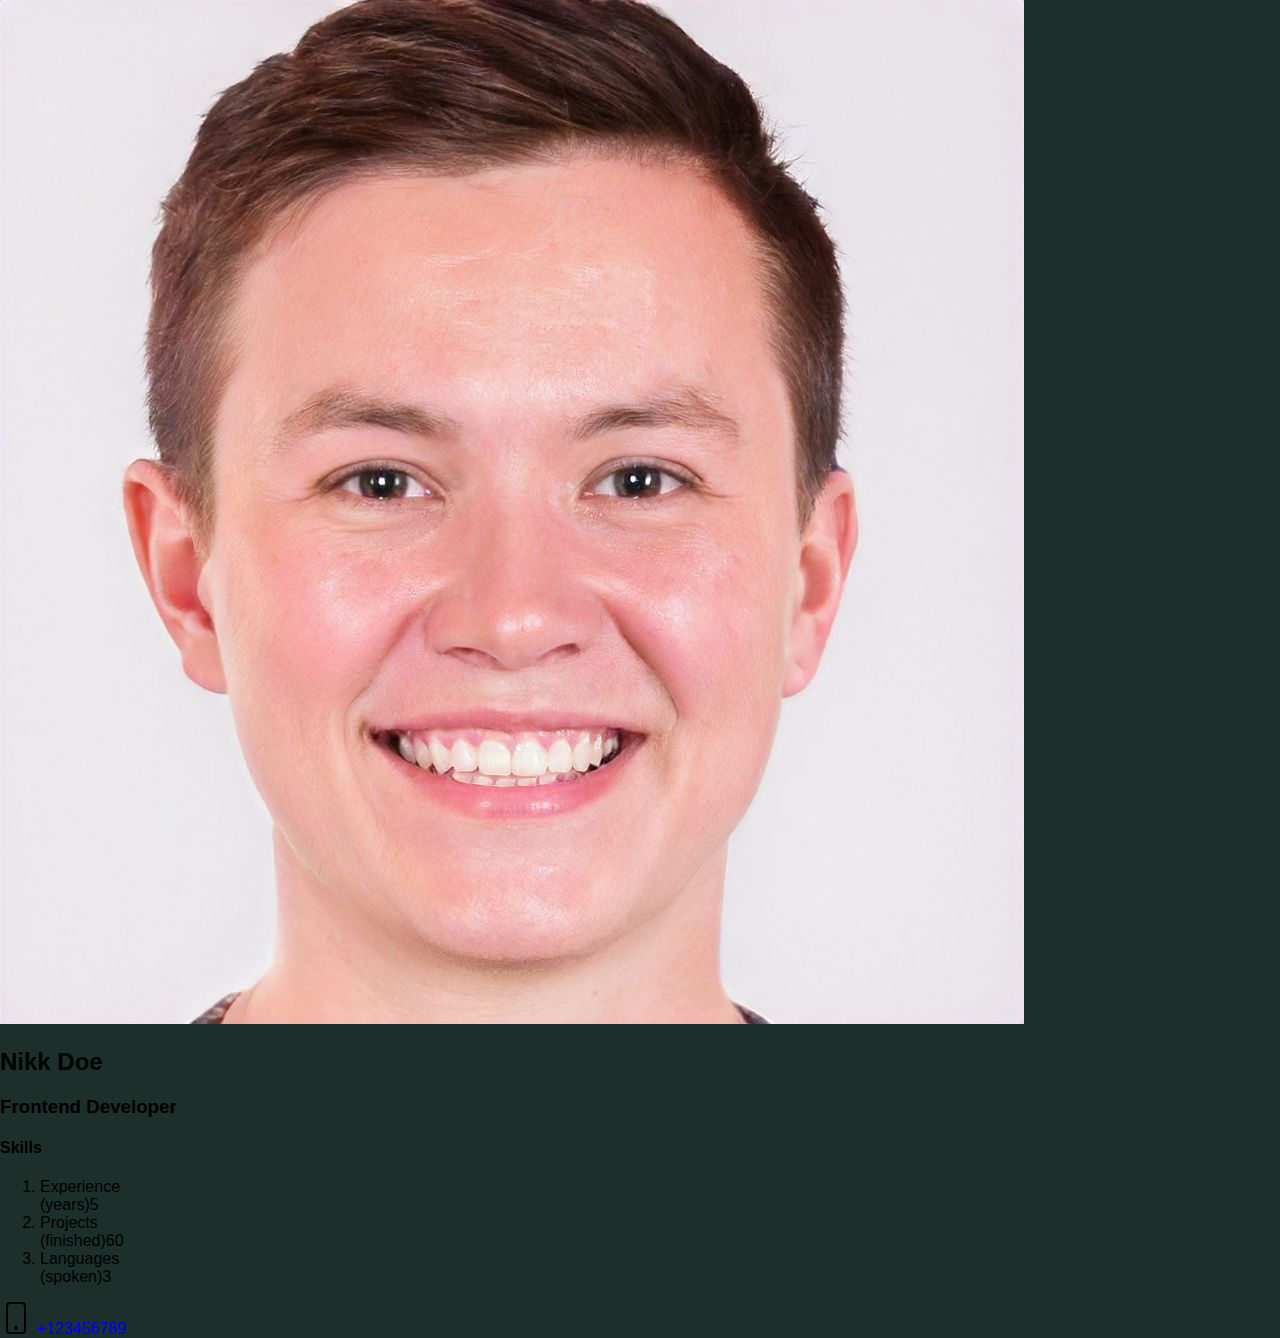
==== bootstrap.index.html @ 7add5893 "Add files via upload" ====
<!doctype html>
<html lang="en">
  <head>
    <meta charset="utf-8">
    <meta name="viewport" content="width=device-width, initial-scale=1">
    <title>Dev Profile</title>
    <link href="https://cdn.jsdelivr.net/npm/bootstrap@5.3.0-alpha1/dist/css/bootstrap.min.css" rel="stylesheet" integrity="sha384-GLhlTQ8iRABdZLl6O3oVMWSktQOp6b7In1Zl3/Jr59b6EGGoI1aFkw7cmDA6j6gD" crossorigin="anonymous">
    <link rel="stylesheet" href="style.css">
  </head>
  <body>










    <div class="container mt-5 text-center as-border-gray">
      
      <img src="image-lorem-face-5477.jpg" 
           alt="Dev avatar"

           class="as-img-50 my-3 rounded-circle border border-5 border-primary-subtle"
           >

      <h2 class="text-primary-emphasis">Nikk Doe</h2>
      <h3 class="text-muted">Frontend Developer</h3>

      <h4 class="mt-5">Skills</h4>
      <ol class="list-group list-group-numbered mb-3">
        <li class="list-group-item "><span class="fw-bold">Experience</span><br>(years)<span class="badge bg-primary rounded-pill">5</span></li>
        <li class="list-group-item "><span class="fw-bold">Projects</span><br>(finished)<span class="badge bg-primary rounded-pill">60</span></li>
        <li class="list-group-item "><span class="fw-bold">Languages</span><br>(spoken)<span class="badge bg-primary rounded-pill">3</span></li>
      </ol>
     
       <!--HW1 - at the end add a reference which on click will try to call
               this phone number ([pictograma] +123456789)

               add bootstrap or fontawesome PHONE icon on the reference
               using bootstrap button classes make it look like a 
               Red rounded button
      -->
      <svg xmlns="http://www.w3.org/2000/svg" width="32" height="32" fill="currentColor" class="bi bi-phone" viewBox="0 0 16 16">
        <path d="M11 1a1 1 0 0 1 1 1v12a1 1 0 0 1-1 1H5a1 1 0 0 1-1-1V2a1 1 0 0 1 1-1h6zM5 0a2 2 0 0 0-2 2v12a2 2 0 0 0 2 2h6a2 2 0 0 0 2-2V2a2 2 0 0 0-2-2H5z"/>
        <path d="M8 14a1 1 0 1 0 0-2 1 1 0 0 0 0 2z"/>
      </svg>
      <a href="#" class="btn btn-outline-danger">+123456789</a>
      
    
    </div>

    





    <script src="https://cdn.jsdelivr.net/npm/bootstrap@5.3.0-alpha1/dist/js/bootstrap.bundle.min.js" integrity="sha384-w76AqPfDkMBDXo30jS1Sgez6pr3x5MlQ1ZAGC+nuZB+EYdgRZgiwxhTBTkF7CXvN" crossorigin="anonymous"></script>
  </body>
</html>
---- style.css ----
body {
  margin: 0;
  font-family: Arial;
}

a {
  text-decoration: none;
}

body {
  background-color: #1c2f2a;
}

.navbar {
  background-color: rgb(56, 95, 86);
  display: flex;
  box-shadow: 0 0 5px 1px black;
}
.navbar .brand {
  font-weight: bold;
  font-size: 20px;
  margin-right: auto;
}
.navbar .active {
  color: rgb(239, 227, 205);
  text-decoration: underline;
}
.navbar a {
  color: #dac0c6;
  padding: 20px;
}
.navbar a:hover {
  background-color: #4f8679;
}/*# sourceMappingURL=style.css.map */
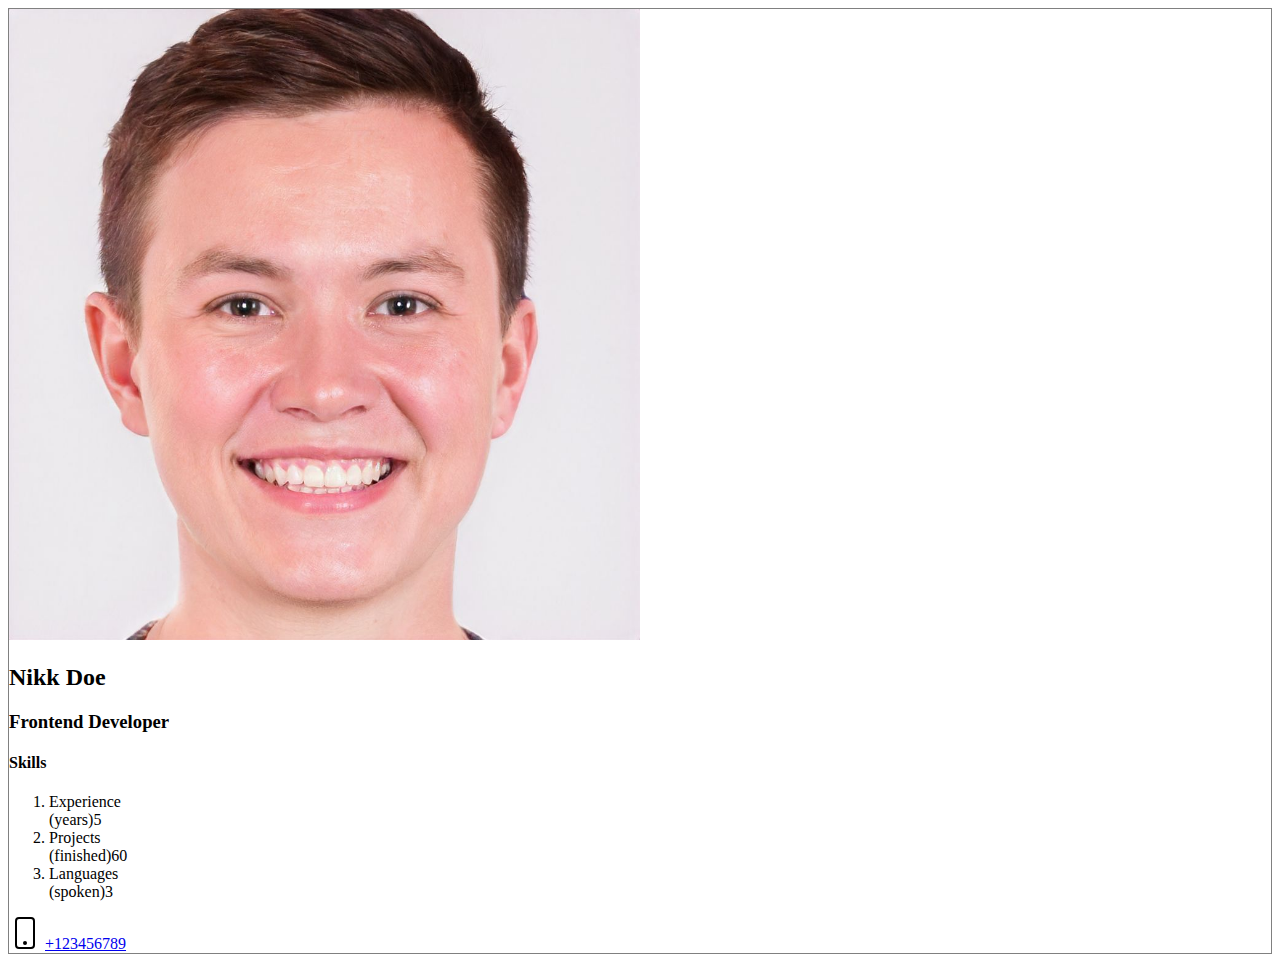
==== commit dc79b551: "Add files via upload" ====
--- a/bootstrap.index.html
+++ b/bootstrap.index.html
@@ -5,16 +5,9 @@
     <meta name="viewport" content="width=device-width, initial-scale=1">
     <title>Dev Profile</title>
     <link href="https://cdn.jsdelivr.net/npm/bootstrap@5.3.0-alpha1/dist/css/bootstrap.min.css" rel="stylesheet" integrity="sha384-GLhlTQ8iRABdZLl6O3oVMWSktQOp6b7In1Zl3/Jr59b6EGGoI1aFkw7cmDA6j6gD" crossorigin="anonymous">
-    <link rel="stylesheet" href="style.css">
+    <link rel="stylesheet" href="bootstrap.style.css">
   </head>
   <body>
-
-
-
-
-
-
-
 
 
 
